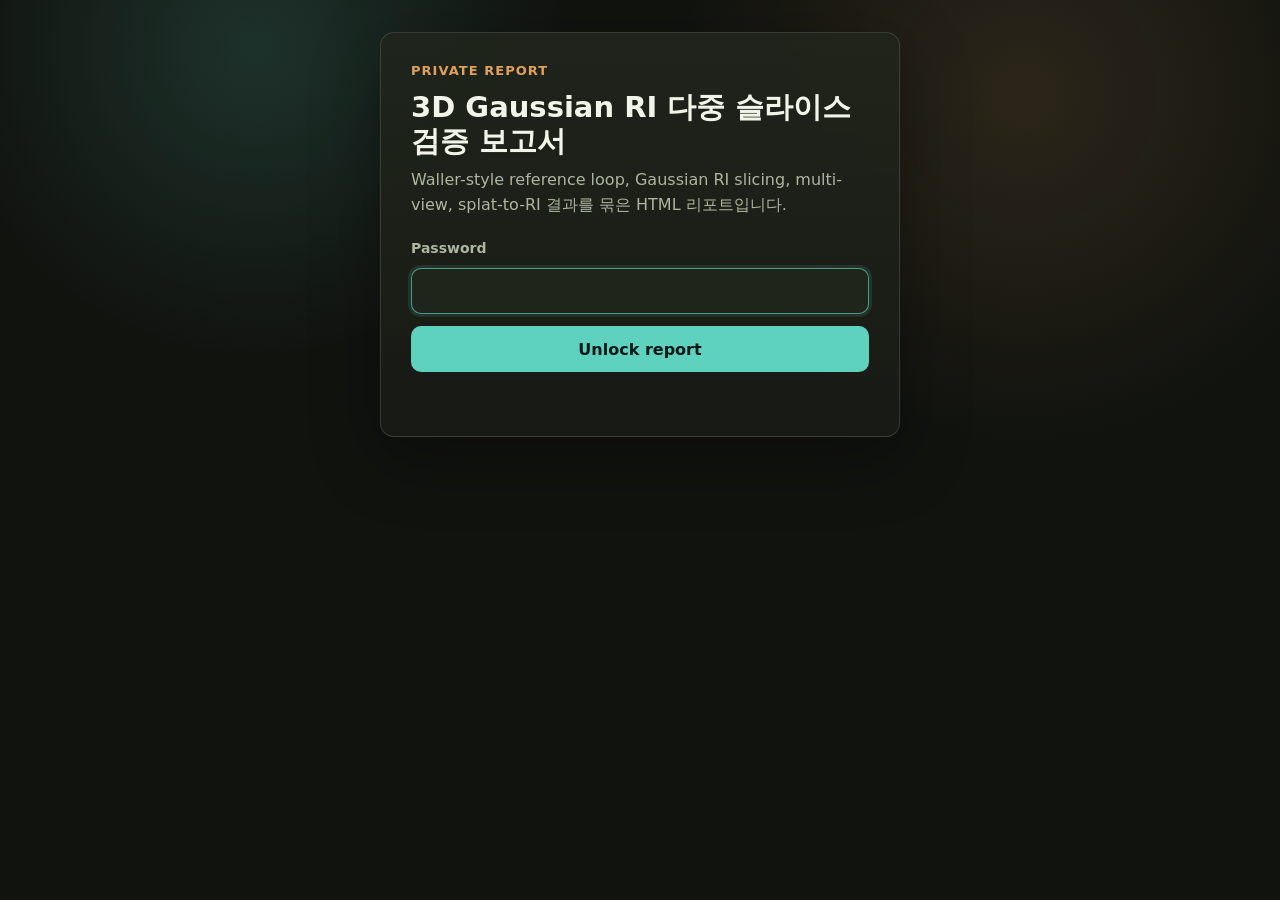
==== projects/3dgs-ri/index.html @ 3f683514 "Publish the RI report as a protected research archive project Constraint: Project reports in Lukael/" ====
<!doctype html>
<html lang="ko">
<head>
  <meta charset="utf-8">
  <meta name="viewport" content="width=device-width, initial-scale=1">
  <title>3D Gaussian RI 다중 슬라이스 검증 보고서</title>
  <meta name="description" content="Waller-style multi-slice RI propagation과 3D Gaussian RI representation 검증 보고서.">
  <meta name="robots" content="noindex, nofollow, noarchive, nosnippet">
  <style>
    :root { color-scheme: dark; --bg:#11130f; --panel:#181b15; --panel-strong:#20251c; --ink:#f1f4e8; --muted:#adb6a1; --line:rgba(241,244,232,.14); --accent:#5fd1bf; --accent-ink:#071917; --warm:#e0a15f; --danger:#ff8f8f; font-family:Inter,ui-sans-serif,system-ui,-apple-system,BlinkMacSystemFont,"Segoe UI",sans-serif; }
    *{box-sizing:border-box} html,body{min-height:100%;margin:0;background:var(--bg);color:var(--ink)} body{display:grid;place-items:center;padding:32px 18px;background:radial-gradient(circle at 20% 10%,rgba(95,209,191,.16),transparent 28%),radial-gradient(circle at 80% 20%,rgba(224,161,95,.13),transparent 32%),var(--bg)}
    .unlock-shell{width:min(100%,520px);padding:30px;border:1px solid var(--line);border-radius:14px;background:linear-gradient(180deg,rgba(32,37,28,.92),rgba(24,27,21,.96));box-shadow:0 20px 70px rgba(0,0,0,.32)}
    .project-kicker{margin:0 0 12px;color:var(--warm);font-size:13px;font-weight:800;letter-spacing:.08em;text-transform:uppercase} h1{margin:0 0 10px;font-size:29px;line-height:1.18}.subtitle{margin:0 0 22px;color:var(--muted);line-height:1.55}form{display:grid;gap:12px}label{color:var(--muted);font-size:14px;font-weight:700}input{width:100%;min-height:46px;border:1px solid var(--line);border-radius:10px;background:var(--panel-strong);color:var(--ink);font:inherit;padding:0 13px;outline:none}input:focus{border-color:rgba(95,209,191,.68);box-shadow:0 0 0 3px rgba(95,209,191,.12)}button{min-height:46px;border:0;border-radius:10px;background:var(--accent);color:var(--accent-ink);cursor:pointer;font:inherit;font-weight:850}button:disabled{cursor:wait;opacity:.62}#unlock-status{min-height:20px;margin:2px 0 0;color:var(--danger);font-size:14px;line-height:1.45}.is-unlocked{display:block;padding:0}.is-unlocked .unlock-shell{display:none}.report-frame{position:fixed;inset:0;width:100%;height:100%;border:0;background:var(--bg)}
  </style>
  <script src="../../scripts/decrypt-report.js" defer></script>
</head>
<body data-payload="report.enc">
  <main class="unlock-shell" aria-labelledby="report-title">
    <p class="project-kicker">Private Report</p>
    <h1 id="report-title">3D Gaussian RI 다중 슬라이스 검증 보고서</h1>
    <p class="subtitle">Waller-style reference loop, Gaussian RI slicing, multi-view, splat-to-RI 결과를 묶은 HTML 리포트입니다.</p>
    <form id="unlock-form">
      <label for="report-password">Password</label>
      <input id="report-password" name="password" type="password" autocomplete="current-password" autofocus required>
      <button type="submit">Unlock report</button>
      <p id="unlock-status" role="status" aria-live="polite"></p>
    </form>
  </main>
</body>
</html>
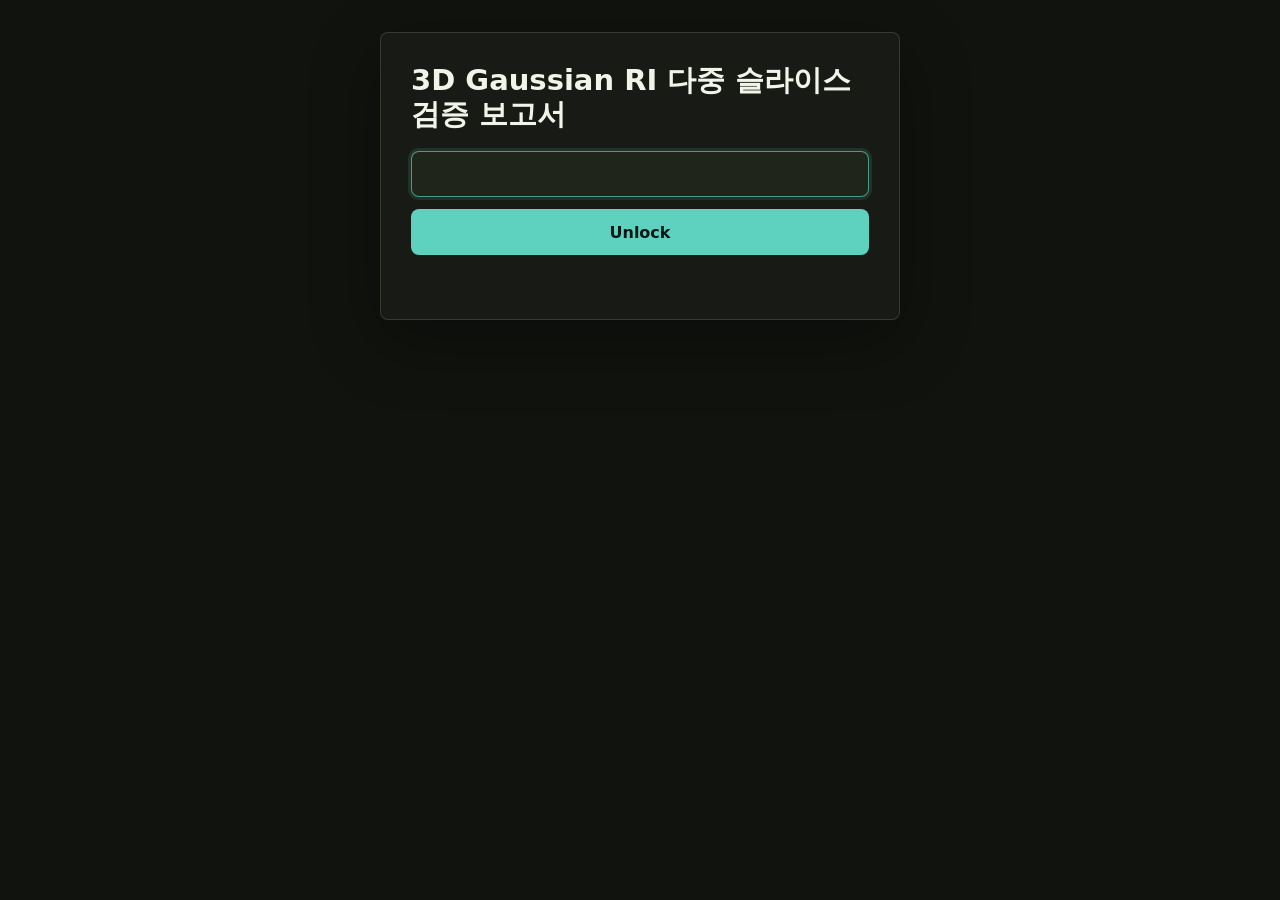
==== commit f8ef2010: "Tighten the public index and report authoring flow The public archive should expose less report cont" ====
--- a/projects/3dgs-ri/index.html
+++ b/projects/3dgs-ri/index.html
@@ -4,25 +4,155 @@
   <meta charset="utf-8">
   <meta name="viewport" content="width=device-width, initial-scale=1">
   <title>3D Gaussian RI 다중 슬라이스 검증 보고서</title>
-  <meta name="description" content="Waller-style multi-slice RI propagation과 3D Gaussian RI representation 검증 보고서.">
   <meta name="robots" content="noindex, nofollow, noarchive, nosnippet">
   <style>
-    :root { color-scheme: dark; --bg:#11130f; --panel:#181b15; --panel-strong:#20251c; --ink:#f1f4e8; --muted:#adb6a1; --line:rgba(241,244,232,.14); --accent:#5fd1bf; --accent-ink:#071917; --warm:#e0a15f; --danger:#ff8f8f; font-family:Inter,ui-sans-serif,system-ui,-apple-system,BlinkMacSystemFont,"Segoe UI",sans-serif; }
-    *{box-sizing:border-box} html,body{min-height:100%;margin:0;background:var(--bg);color:var(--ink)} body{display:grid;place-items:center;padding:32px 18px;background:radial-gradient(circle at 20% 10%,rgba(95,209,191,.16),transparent 28%),radial-gradient(circle at 80% 20%,rgba(224,161,95,.13),transparent 32%),var(--bg)}
-    .unlock-shell{width:min(100%,520px);padding:30px;border:1px solid var(--line);border-radius:14px;background:linear-gradient(180deg,rgba(32,37,28,.92),rgba(24,27,21,.96));box-shadow:0 20px 70px rgba(0,0,0,.32)}
-    .project-kicker{margin:0 0 12px;color:var(--warm);font-size:13px;font-weight:800;letter-spacing:.08em;text-transform:uppercase} h1{margin:0 0 10px;font-size:29px;line-height:1.18}.subtitle{margin:0 0 22px;color:var(--muted);line-height:1.55}form{display:grid;gap:12px}label{color:var(--muted);font-size:14px;font-weight:700}input{width:100%;min-height:46px;border:1px solid var(--line);border-radius:10px;background:var(--panel-strong);color:var(--ink);font:inherit;padding:0 13px;outline:none}input:focus{border-color:rgba(95,209,191,.68);box-shadow:0 0 0 3px rgba(95,209,191,.12)}button{min-height:46px;border:0;border-radius:10px;background:var(--accent);color:var(--accent-ink);cursor:pointer;font:inherit;font-weight:850}button:disabled{cursor:wait;opacity:.62}#unlock-status{min-height:20px;margin:2px 0 0;color:var(--danger);font-size:14px;line-height:1.45}.is-unlocked{display:block;padding:0}.is-unlocked .unlock-shell{display:none}.report-frame{position:fixed;inset:0;width:100%;height:100%;border:0;background:var(--bg)}
+    :root {
+      color-scheme: dark;
+      --bg: #11130f;
+      --panel: #181b15;
+      --panel-strong: #20251c;
+      --ink: #f1f4e8;
+      --muted: #adb6a1;
+      --line: rgba(241, 244, 232, 0.14);
+      --accent: #5fd1bf;
+      --accent-ink: #071917;
+      --danger: #ff8f8f;
+      font-family: Inter, ui-sans-serif, system-ui, -apple-system, BlinkMacSystemFont, "Segoe UI", sans-serif;
+    }
+
+    * {
+      box-sizing: border-box;
+    }
+
+    html,
+    body {
+      min-height: 100%;
+      margin: 0;
+      background: var(--bg);
+      color: var(--ink);
+    }
+
+    body {
+      display: grid;
+      place-items: center;
+      padding: 32px 18px;
+    }
+
+    .unlock-shell {
+      width: min(100%, 520px);
+      padding: 30px;
+      border: 1px solid var(--line);
+      border-radius: 8px;
+      background: var(--panel);
+      box-shadow: 0 20px 70px rgba(0, 0, 0, 0.32);
+    }
+
+    h1 {
+      margin: 0 0 20px;
+      font-size: 29px;
+      line-height: 1.18;
+      letter-spacing: 0;
+    }
+
+    form {
+      display: grid;
+      gap: 12px;
+    }
+
+    .visually-hidden {
+      position: absolute;
+      width: 1px;
+      height: 1px;
+      padding: 0;
+      margin: -1px;
+      overflow: hidden;
+      clip: rect(0, 0, 0, 0);
+      white-space: nowrap;
+      border: 0;
+    }
+
+    input {
+      width: 100%;
+      min-height: 46px;
+      border: 1px solid var(--line);
+      border-radius: 8px;
+      background: var(--panel-strong);
+      color: var(--ink);
+      font: inherit;
+      padding: 0 13px;
+      outline: none;
+    }
+
+    input:focus {
+      border-color: rgba(95, 209, 191, 0.68);
+      box-shadow: 0 0 0 3px rgba(95, 209, 191, 0.12);
+    }
+
+    button {
+      min-height: 46px;
+      border: 0;
+      border-radius: 8px;
+      background: var(--accent);
+      color: var(--accent-ink);
+      cursor: pointer;
+      font: inherit;
+      font-weight: 800;
+    }
+
+    button:disabled {
+      cursor: wait;
+      opacity: 0.62;
+    }
+
+    #unlock-status {
+      min-height: 20px;
+      margin: 2px 0 0;
+      color: var(--danger);
+      font-size: 14px;
+      line-height: 1.45;
+    }
+
+    .is-unlocked {
+      display: block;
+      padding: 0;
+    }
+
+    .is-unlocked .unlock-shell {
+      display: none;
+    }
+
+    .report-frame {
+      position: fixed;
+      inset: 0;
+      width: 100%;
+      height: 100%;
+      border: 0;
+      background: var(--bg);
+    }
+
+    @media (max-width: 520px) {
+      body {
+        padding: 18px;
+      }
+
+      .unlock-shell {
+        padding: 24px;
+      }
+
+      h1 {
+        font-size: 24px;
+      }
+    }
   </style>
   <script src="../../scripts/decrypt-report.js" defer></script>
 </head>
 <body data-payload="report.enc">
   <main class="unlock-shell" aria-labelledby="report-title">
-    <p class="project-kicker">Private Report</p>
     <h1 id="report-title">3D Gaussian RI 다중 슬라이스 검증 보고서</h1>
-    <p class="subtitle">Waller-style reference loop, Gaussian RI slicing, multi-view, splat-to-RI 결과를 묶은 HTML 리포트입니다.</p>
     <form id="unlock-form">
-      <label for="report-password">Password</label>
+      <label class="visually-hidden" for="report-password">Password</label>
       <input id="report-password" name="password" type="password" autocomplete="current-password" autofocus required>
-      <button type="submit">Unlock report</button>
+      <button type="submit">Unlock</button>
       <p id="unlock-status" role="status" aria-live="polite"></p>
     </form>
   </main>
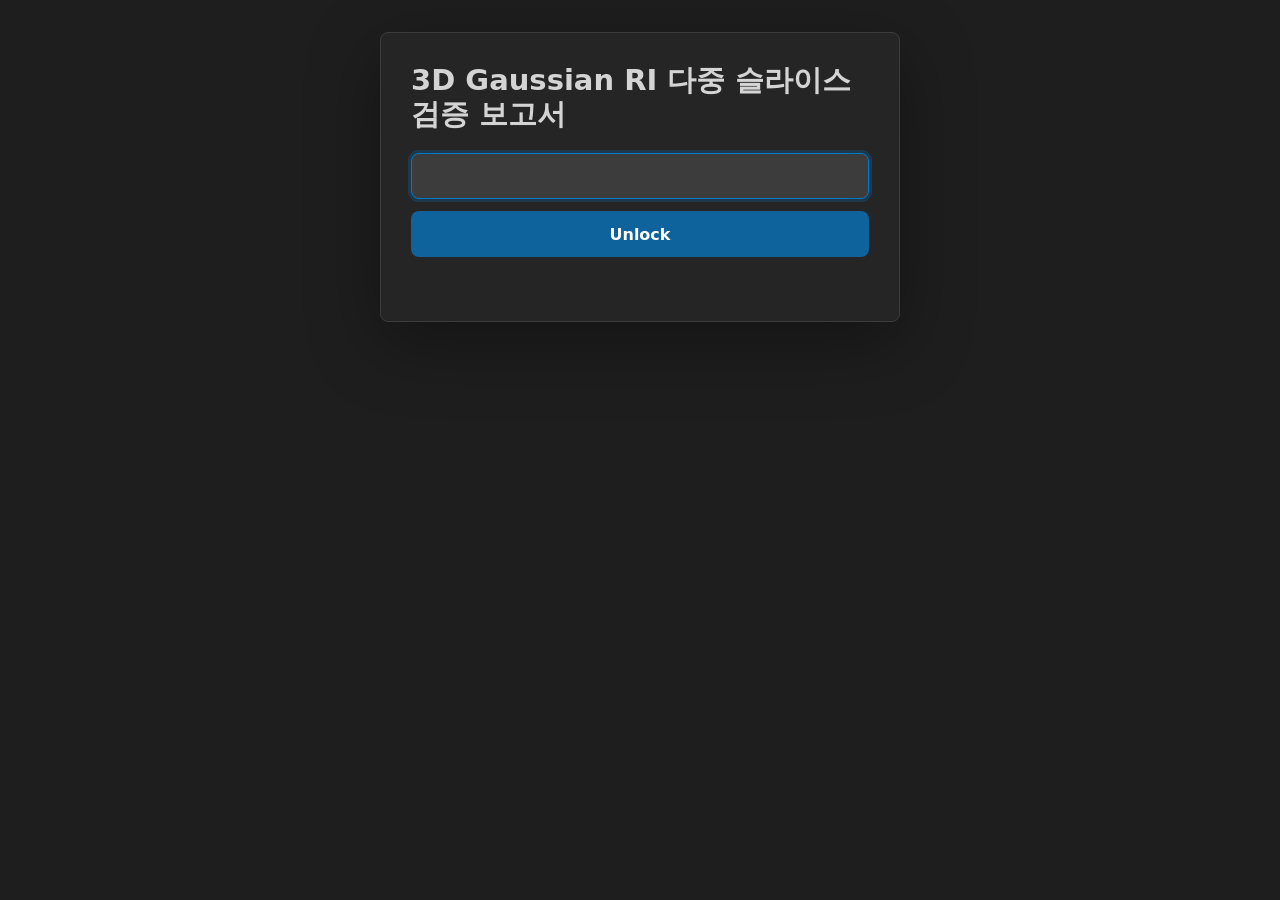
==== commit 9db6a572: "Unify the report archive around VS Code Dark+ Use one shared visual language for the public index, u" ====
--- a/projects/3dgs-ri/index.html
+++ b/projects/3dgs-ri/index.html
@@ -8,15 +8,19 @@
   <style>
     :root {
       color-scheme: dark;
-      --bg: #11130f;
-      --panel: #181b15;
-      --panel-strong: #20251c;
-      --ink: #f1f4e8;
-      --muted: #adb6a1;
-      --line: rgba(241, 244, 232, 0.14);
-      --accent: #5fd1bf;
-      --accent-ink: #071917;
-      --danger: #ff8f8f;
+      --bg: #1e1e1e;
+      --panel: #252526;
+      --panel-strong: #2d2d30;
+      --input: #3c3c3c;
+      --line: #3c3c3c;
+      --ink: #d4d4d4;
+      --muted: #858585;
+      --accent: #007acc;
+      --accent-strong: #569cd6;
+      --button: #0e639c;
+      --button-hover: #1177bb;
+      --button-ink: #ffffff;
+      --danger: #f44747;
       font-family: Inter, ui-sans-serif, system-ui, -apple-system, BlinkMacSystemFont, "Segoe UI", sans-serif;
     }
 
@@ -44,11 +48,12 @@
       border: 1px solid var(--line);
       border-radius: 8px;
       background: var(--panel);
-      box-shadow: 0 20px 70px rgba(0, 0, 0, 0.32);
+      box-shadow: 0 20px 70px rgba(0, 0, 0, 0.34);
     }
 
     h1 {
-      margin: 0 0 20px;
+      margin: 0 0 22px;
+      color: var(--ink);
       font-size: 29px;
       line-height: 1.18;
       letter-spacing: 0;
@@ -76,7 +81,7 @@
       min-height: 46px;
       border: 1px solid var(--line);
       border-radius: 8px;
-      background: var(--panel-strong);
+      background: var(--input);
       color: var(--ink);
       font: inherit;
       padding: 0 13px;
@@ -84,19 +89,23 @@
     }
 
     input:focus {
-      border-color: rgba(95, 209, 191, 0.68);
-      box-shadow: 0 0 0 3px rgba(95, 209, 191, 0.12);
+      border-color: var(--accent);
+      box-shadow: 0 0 0 3px rgba(0, 122, 204, 0.24);
     }
 
     button {
       min-height: 46px;
       border: 0;
       border-radius: 8px;
-      background: var(--accent);
-      color: var(--accent-ink);
+      background: var(--button);
+      color: var(--button-ink);
       cursor: pointer;
       font: inherit;
       font-weight: 800;
+    }
+
+    button:hover:not(:disabled) {
+      background: var(--button-hover);
     }
 
     button:disabled {
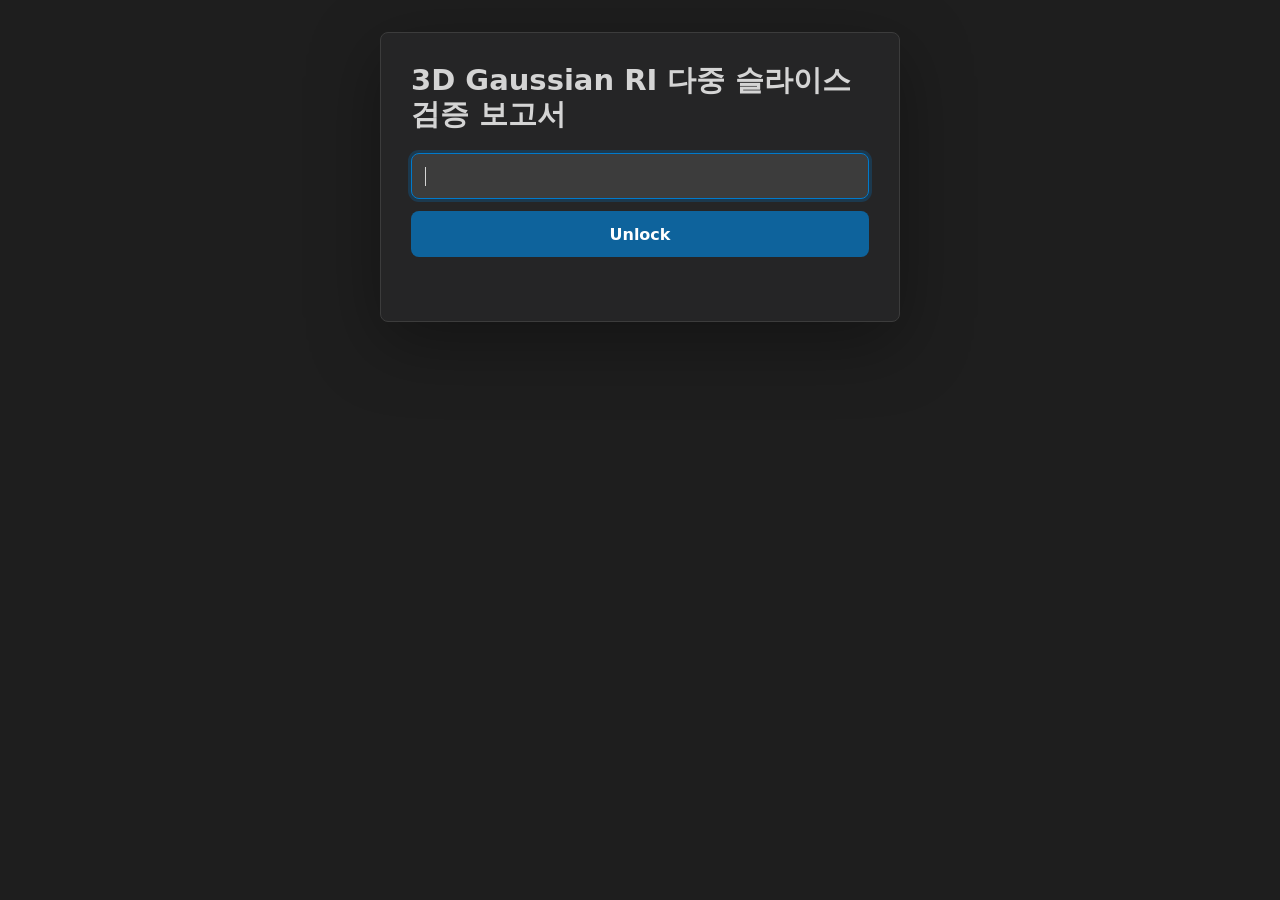
==== commit a0d84864: "Move existing reports into chapter one Adopt two-digit chapter folders for report management and mig" ====
--- a/projects/3dgs-ri/index.html
+++ b/projects/3dgs-ri/index.html
@@ -5,165 +5,20 @@
   <meta name="viewport" content="width=device-width, initial-scale=1">
   <title>3D Gaussian RI 다중 슬라이스 검증 보고서</title>
   <meta name="robots" content="noindex, nofollow, noarchive, nosnippet">
+  <meta http-equiv="refresh" content="0; url=reports/chapter-01/index.html">
   <style>
-    :root {
-      color-scheme: dark;
-      --bg: #1e1e1e;
-      --panel: #252526;
-      --panel-strong: #2d2d30;
-      --input: #3c3c3c;
-      --line: #3c3c3c;
-      --ink: #d4d4d4;
-      --muted: #858585;
-      --accent: #007acc;
-      --accent-strong: #569cd6;
-      --button: #0e639c;
-      --button-hover: #1177bb;
-      --button-ink: #ffffff;
-      --danger: #f44747;
-      font-family: Inter, ui-sans-serif, system-ui, -apple-system, BlinkMacSystemFont, "Segoe UI", sans-serif;
-    }
-
-    * {
-      box-sizing: border-box;
-    }
-
-    html,
-    body {
-      min-height: 100%;
-      margin: 0;
-      background: var(--bg);
-      color: var(--ink);
-    }
-
-    body {
-      display: grid;
-      place-items: center;
-      padding: 32px 18px;
-    }
-
-    .unlock-shell {
-      width: min(100%, 520px);
-      padding: 30px;
-      border: 1px solid var(--line);
-      border-radius: 8px;
-      background: var(--panel);
-      box-shadow: 0 20px 70px rgba(0, 0, 0, 0.34);
-    }
-
-    h1 {
-      margin: 0 0 22px;
-      color: var(--ink);
-      font-size: 29px;
-      line-height: 1.18;
-      letter-spacing: 0;
-    }
-
-    form {
-      display: grid;
-      gap: 12px;
-    }
-
-    .visually-hidden {
-      position: absolute;
-      width: 1px;
-      height: 1px;
-      padding: 0;
-      margin: -1px;
-      overflow: hidden;
-      clip: rect(0, 0, 0, 0);
-      white-space: nowrap;
-      border: 0;
-    }
-
-    input {
-      width: 100%;
-      min-height: 46px;
-      border: 1px solid var(--line);
-      border-radius: 8px;
-      background: var(--input);
-      color: var(--ink);
-      font: inherit;
-      padding: 0 13px;
-      outline: none;
-    }
-
-    input:focus {
-      border-color: var(--accent);
-      box-shadow: 0 0 0 3px rgba(0, 122, 204, 0.24);
-    }
-
-    button {
-      min-height: 46px;
-      border: 0;
-      border-radius: 8px;
-      background: var(--button);
-      color: var(--button-ink);
-      cursor: pointer;
-      font: inherit;
-      font-weight: 800;
-    }
-
-    button:hover:not(:disabled) {
-      background: var(--button-hover);
-    }
-
-    button:disabled {
-      cursor: wait;
-      opacity: 0.62;
-    }
-
-    #unlock-status {
-      min-height: 20px;
-      margin: 2px 0 0;
-      color: var(--danger);
-      font-size: 14px;
-      line-height: 1.45;
-    }
-
-    .is-unlocked {
-      display: block;
-      padding: 0;
-    }
-
-    .is-unlocked .unlock-shell {
-      display: none;
-    }
-
-    .report-frame {
-      position: fixed;
-      inset: 0;
-      width: 100%;
-      height: 100%;
-      border: 0;
-      background: var(--bg);
-    }
-
-    @media (max-width: 520px) {
-      body {
-        padding: 18px;
-      }
-
-      .unlock-shell {
-        padding: 24px;
-      }
-
-      h1 {
-        font-size: 24px;
-      }
-    }
+    :root { color-scheme: dark; --bg: #1e1e1e; --panel: #252526; --line: #3c3c3c; --ink: #d4d4d4; --muted: #858585; --accent: #569cd6; font-family: Inter, ui-sans-serif, system-ui, -apple-system, BlinkMacSystemFont, "Segoe UI", sans-serif; }
+    * { box-sizing: border-box; }
+    body { min-height: 100vh; display: grid; place-items: center; margin: 0; background: var(--bg); color: var(--ink); padding: 24px; }
+    main { width: min(100%, 520px); border: 1px solid var(--line); border-radius: 8px; background: var(--panel); padding: 28px; }
+    h1 { margin: 0 0 18px; font-size: 28px; line-height: 1.18; letter-spacing: 0; }
+    a { color: var(--accent); font-weight: 800; text-underline-offset: 0.18em; }
   </style>
-  <script src="../../scripts/decrypt-report.js" defer></script>
 </head>
-<body data-payload="report.enc">
-  <main class="unlock-shell" aria-labelledby="report-title">
-    <h1 id="report-title">3D Gaussian RI 다중 슬라이스 검증 보고서</h1>
-    <form id="unlock-form">
-      <label class="visually-hidden" for="report-password">Password</label>
-      <input id="report-password" name="password" type="password" autocomplete="current-password" autofocus required>
-      <button type="submit">Unlock</button>
-      <p id="unlock-status" role="status" aria-live="polite"></p>
-    </form>
+<body>
+  <main>
+    <h1>3D Gaussian RI 다중 슬라이스 검증 보고서</h1>
+    <a href="reports/chapter-01/index.html">Open Chapter 01</a>
   </main>
 </body>
 </html>
